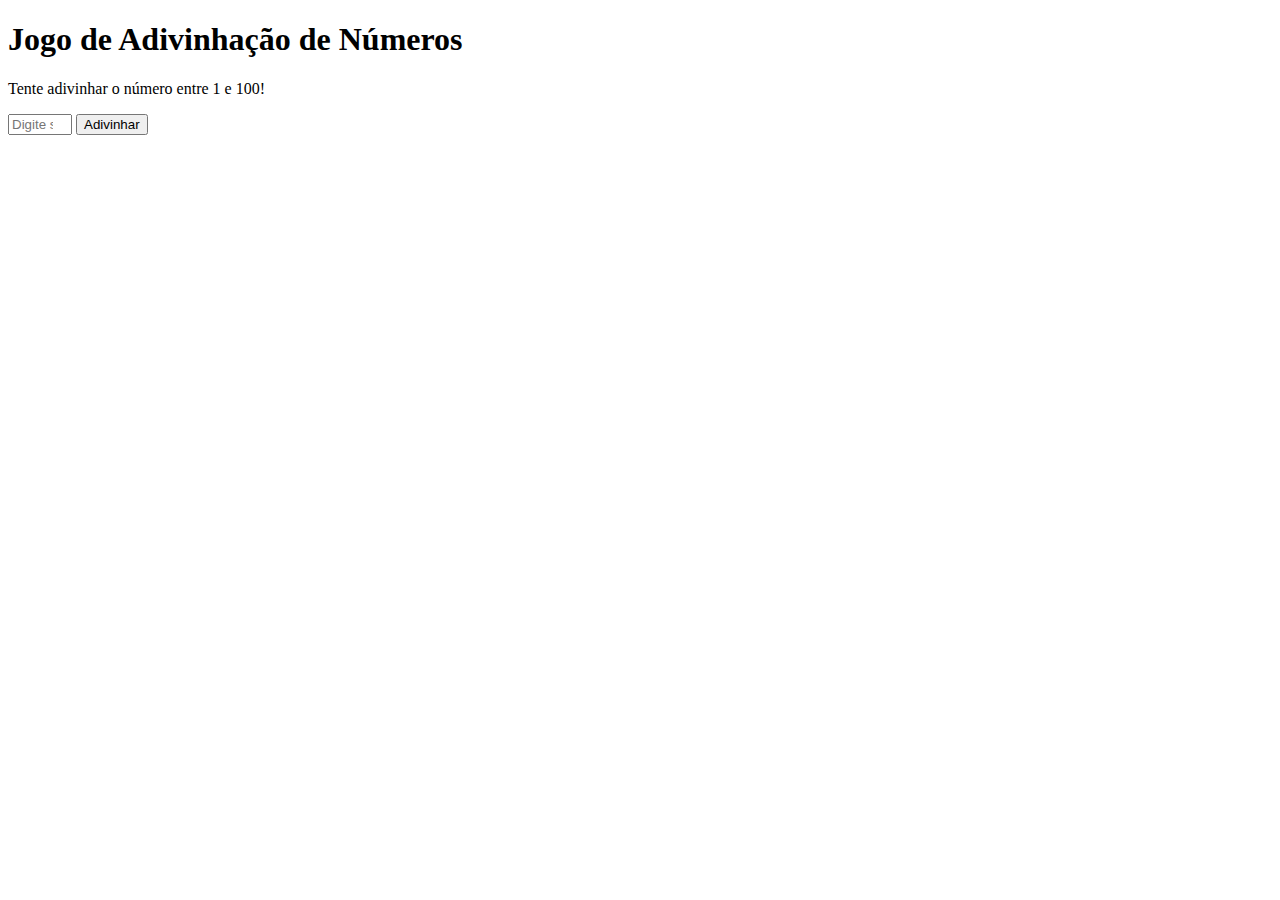
==== ExercicioConfiltosMerge/index.html @ 22ad9705 "Primeiro commit, criando arquivo index.html" ====
<!DOCTYPE html>
<html lang="pt-br">

<head>
    <meta charset="UTF-8">
    <meta name="viewport" content="width=device-width, initial-scale=1.0">
    <title>Jogo de Adivinhação</title>
</head>

<body>
    <div>
        <h1>Jogo de Adivinhação de Números</h1>
        <p>Tente adivinhar o número entre 1 e 100!</p>
        <input type="number" min="1" max="100" placeholder="Digite seu palpite...">
        <button>Adivinhar</button>
    </div>
</body>

</html>
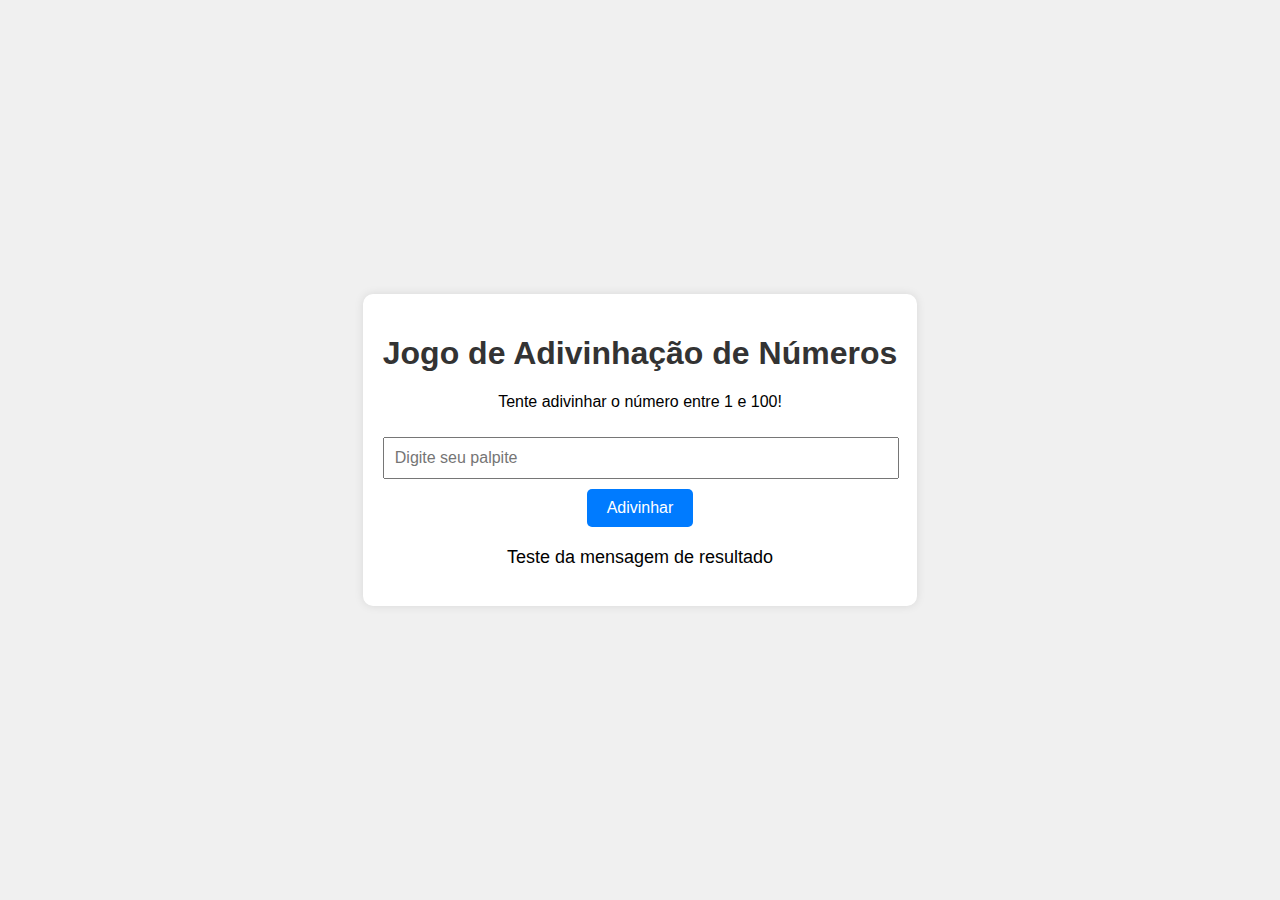
==== commit 109acb96: "Adiciona styles.css e modifica index.html" ====
--- a/ExercicioConfiltosMerge/index.html
+++ b/ExercicioConfiltosMerge/index.html
@@ -5,14 +5,16 @@
     <meta charset="UTF-8">
     <meta name="viewport" content="width=device-width, initial-scale=1.0">
     <title>Jogo de Adivinhação</title>
+    <link rel="stylesheet" href="styles.css">
 </head>
 
 <body>
-    <div>
+    <div class="container">
         <h1>Jogo de Adivinhação de Números</h1>
         <p>Tente adivinhar o número entre 1 e 100!</p>
-        <input type="number" min="1" max="100" placeholder="Digite seu palpite...">
+        <input type="number" min="1" max="100" placeholder="Digite seu palpite">
         <button>Adivinhar</button>
+        <p id="message">Teste da mensagem de resultado</p>
     </div>
 </body>
 
--- a/ExercicioConfiltosMerge/styles.css
+++ b/ExercicioConfiltosMerge/styles.css
@@ -0,0 +1,47 @@
+body {
+    font-family: Arial, sans-serif;
+    display: flex;
+    justify-content: center;
+    align-items: center;
+    height: 100vh;
+    background-color: #f0f0f0;
+    margin: 0;
+}
+
+.container {
+    text-align: center;
+    background: #fff;
+    padding: 20px;
+    border-radius: 10px;
+    box-shadow: 0 0 10px rgba(0, 0, 0, 0.1);
+}
+
+h1 {
+    color: #333;
+}
+
+input {
+    padding: 10px;
+    font-size: 16px;
+    margin: 10px 0;
+    width: calc(100% - 22px);
+}
+
+button {
+    padding: 10px 20px;
+    font-size: 16px;
+    background-color: #007bff;
+    color: #fff;
+    border: none;
+    border-radius: 5px;
+    cursor: pointer;
+}
+
+button:hover {
+    background-color: #0056b3;
+}
+
+#message {
+    margin-top: 20px;
+    font-size: 18px;
+}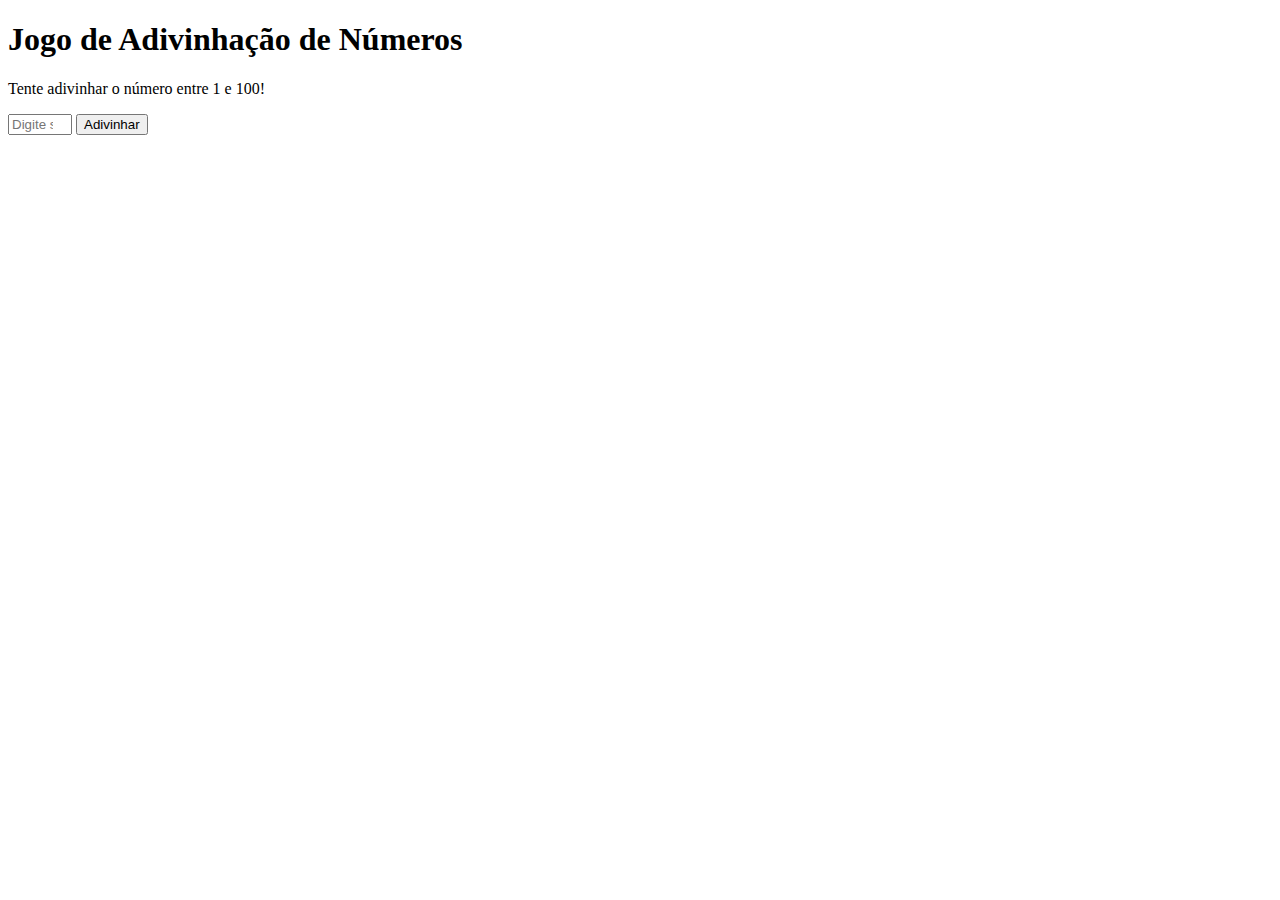
==== commit 327ef92d: "Adiciona script.js, styles.css e modifica index.html" ====
--- a/ExercicioConfiltosMerge/index.html
+++ b/ExercicioConfiltosMerge/index.html
@@ -4,18 +4,19 @@
 <head>
     <meta charset="UTF-8">
     <meta name="viewport" content="width=device-width, initial-scale=1.0">
+    <link rel="stylesheet" href="styles.css">
     <title>Jogo de Adivinhação</title>
-    <link rel="stylesheet" href="styles.css">
 </head>
 
 <body>
-    <div class="container">
+    <div>
         <h1>Jogo de Adivinhação de Números</h1>
         <p>Tente adivinhar o número entre 1 e 100!</p>
-        <input type="number" min="1" max="100" placeholder="Digite seu palpite">
-        <button>Adivinhar</button>
-        <p id="message">Teste da mensagem de resultado</p>
+        <input type="number" id="guessInput" min="1" max="100" placeholder="Digite seu palpite">
+        <button id="guessButton">Adivinhar</button>
+        <p id="message"></p>
     </div>
+
+    <script src="script.js"></script>
 </body>
-
-</html>+</html>
--- a/ExercicioConfiltosMerge/styles.css
+++ b/ExercicioConfiltosMerge/styles.css
@@ -1,47 +1,11 @@
-body {
-    font-family: Arial, sans-serif;
-    display: flex;
-    justify-content: center;
-    align-items: center;
-    height: 100vh;
-    background-color: #f0f0f0;
-    margin: 0;
+#message.right {
+    margin-top: 20px;
+    font-size: 18px;
+    color: #008000;
 }
 
-.container {
-    text-align: center;
-    background: #fff;
-    padding: 20px;
-    border-radius: 10px;
-    box-shadow: 0 0 10px rgba(0, 0, 0, 0.1);
-}
-
-h1 {
-    color: #333;
-}
-
-input {
-    padding: 10px;
-    font-size: 16px;
-    margin: 10px 0;
-    width: calc(100% - 22px);
-}
-
-button {
-    padding: 10px 20px;
-    font-size: 16px;
-    background-color: #007bff;
-    color: #fff;
-    border: none;
-    border-radius: 5px;
-    cursor: pointer;
-}
-
-button:hover {
-    background-color: #0056b3;
-}
-
-#message {
+#message.wrong {
     margin-top: 20px;
     font-size: 18px;
+    color: #ffa500;
 }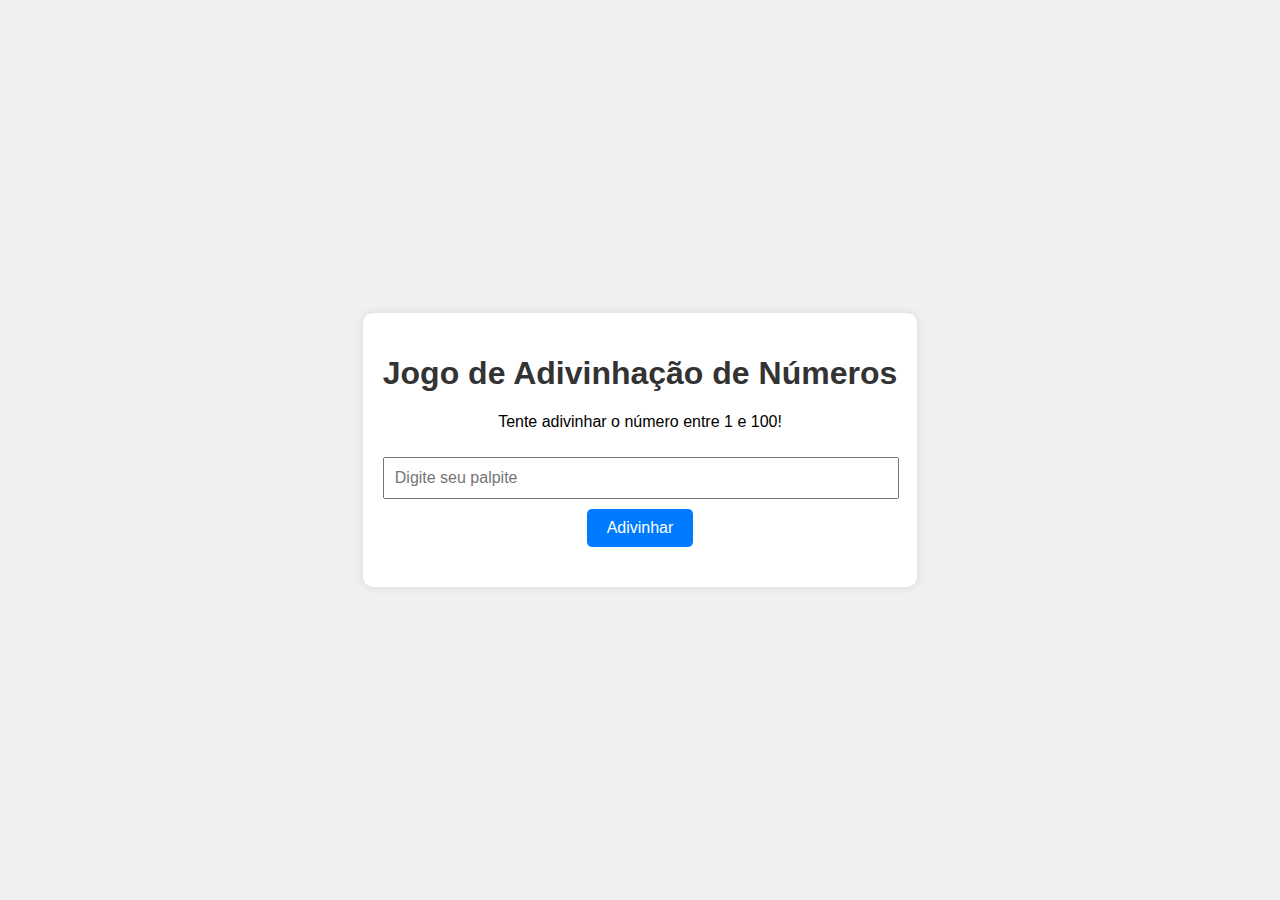
==== commit 419ad23e: "Resolvendo a o arquivo styles.css" ====
--- a/ExercicioConfiltosMerge/index.html
+++ b/ExercicioConfiltosMerge/index.html
@@ -4,12 +4,12 @@
 <head>
     <meta charset="UTF-8">
     <meta name="viewport" content="width=device-width, initial-scale=1.0">
+    <title>Jogo de Adivinhação</title>
     <link rel="stylesheet" href="styles.css">
-    <title>Jogo de Adivinhação</title>
 </head>
 
 <body>
-    <div>
+    <div class="container">
         <h1>Jogo de Adivinhação de Números</h1>
         <p>Tente adivinhar o número entre 1 e 100!</p>
         <input type="number" id="guessInput" min="1" max="100" placeholder="Digite seu palpite">
--- a/ExercicioConfiltosMerge/styles.css
+++ b/ExercicioConfiltosMerge/styles.css
@@ -1,11 +1,55 @@
-#message.right {
+body {
+    font-family: Arial, sans-serif;
+    display: flex;
+    justify-content: center;
+    align-items: center;
+    height: 100vh;
+    background-color: #f0f0f0;
+    margin: 0;
+}
+
+.container {
+    text-align: center;
+    background: #fff;
+    padding: 20px;
+    border-radius: 10px;
+    box-shadow: 0 0 10px rgba(0, 0, 0, 0.1);
+}
+
+h1 {
+    color: #333;
+}
+
+input {
+    padding: 10px;
+    font-size: 16px;
+    margin: 10px 0;
+    width: calc(100% - 22px);
+}
+
+button {
+    padding: 10px 20px;
+    font-size: 16px;
+    background-color: #007bff;
+    color: #fff;
+    border: none;
+    border-radius: 5px;
+    cursor: pointer;
+}
+
+button:hover {
+    background-color: #0056b3;
+}
+
+#message {
     margin-top: 20px;
     font-size: 18px;
+}
+
+#message.right {
     color: #008000;
 }
 
 #message.wrong {
-    margin-top: 20px;
-    font-size: 18px;
     color: #ffa500;
 }